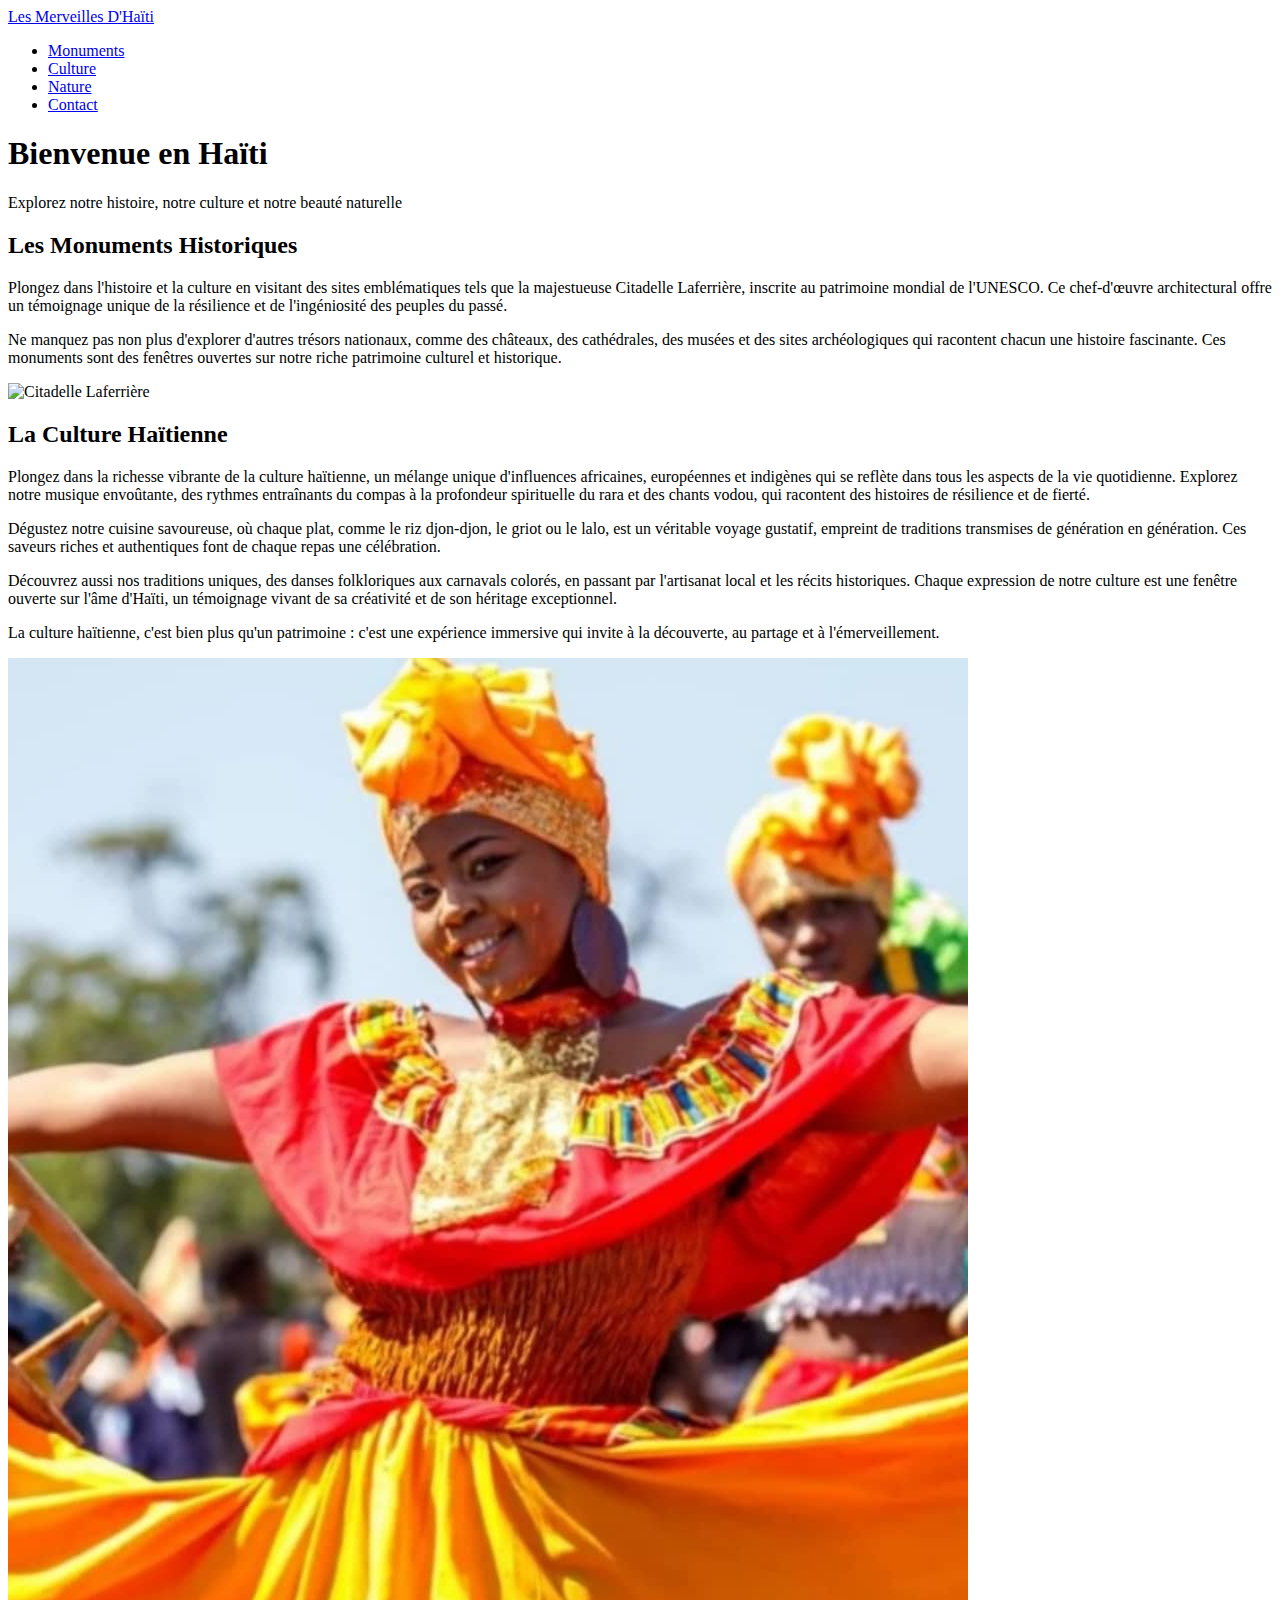
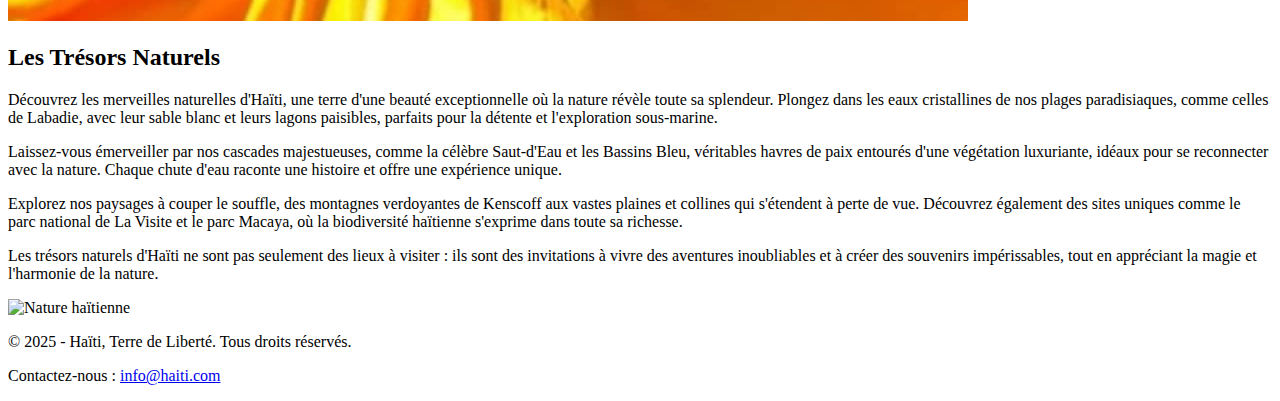
==== index.html @ fac7b8a0 "Update index.html" ====
<!DOCTYPE html>
<html lang="fr">
<head>
    <meta charset="UTF-8">
    <meta name="viewport" content="width=device-width, initial-scale=1.0">
    <title>es Merveilles D'haïti - Guest Page</title>
    <link rel="stylesheet" href="style.css">
    <link rel="stylesheet" href="https://cdnjs.cloudflare.com/ajax/libs/font-awesome/6.0.0-beta3/css/all.min.css">
</head>
<body>
    <nav class="navbar">
        <a href="/" class="logo">Les Merveilles D'Haïti</a>
        <ul class="nav-links">
            <li><a href="#monuments">Monuments</a></li>
            <li><a href="#culture">Culture</a></li>
            <li><a href="#nature">Nature</a></li>
            <li><a href="#contact">Contact</a></li>    
        </ul>
    </nav>

    <header>
        <h1>Bienvenue en Haïti</h1>
        <p>Explorez notre histoire, notre culture et notre beauté naturelle</p>
    </header>
    
    <div class="section" id="monuments">
        <h2>Les Monuments Historiques</h2>
        <p>Plongez dans l'histoire et la culture en visitant des sites emblématiques tels que la majestueuse Citadelle Laferrière, inscrite au patrimoine mondial de l'UNESCO. Ce chef-d'œuvre architectural offre un témoignage unique de la résilience et de l'ingéniosité des peuples du passé.</p>
        <p>Ne manquez pas non plus d'explorer d'autres trésors nationaux, comme des châteaux, des cathédrales, des musées et des sites archéologiques qui racontent chacun une histoire fascinante. Ces monuments sont des fenêtres ouvertes sur notre riche patrimoine culturel et historique.</p>
        <img src="citadelle.jpg" alt="Citadelle Laferrière" class="image">
    </div>
    
    <div class="section" id="culture">
        <h2>La Culture Haïtienne</h2>
        <p>Plongez dans la richesse vibrante de la culture haïtienne, un mélange unique d'influences africaines, européennes et indigènes qui se reflète dans tous les aspects de la vie quotidienne. Explorez notre musique envoûtante, des rythmes entraînants du compas à la profondeur spirituelle du rara et des chants vodou, qui racontent des histoires de résilience et de fierté.</p>
        <p>Dégustez notre cuisine savoureuse, où chaque plat, comme le riz djon-djon, le griot ou le lalo, est un véritable voyage gustatif, empreint de traditions transmises de génération en génération. Ces saveurs riches et authentiques font de chaque repas une célébration.</p>
        <p>Découvrez aussi nos traditions uniques, des danses folkloriques aux carnavals colorés, en passant par l'artisanat local et les récits historiques. Chaque expression de notre culture est une fenêtre ouverte sur l'âme d'Haïti, un témoignage vivant de sa créativité et de son héritage exceptionnel.</p>
        <p>La culture haïtienne, c'est bien plus qu'un patrimoine : c'est une expérience immersive qui invite à la découverte, au partage et à l'émerveillement.</p>
        <img src="culture.jpg" alt="Culture haïtienne" class="image">
    </div>
    
    <div class="section" id="nature">
        <h2>Les Trésors Naturels</h2>
        <p>Découvrez les merveilles naturelles d'Haïti, une terre d'une beauté exceptionnelle où la nature révèle toute sa splendeur. Plongez dans les eaux cristallines de nos plages paradisiaques, comme celles de Labadie, avec leur sable blanc et leurs lagons paisibles, parfaits pour la détente et l'exploration sous-marine.</p>
        <p>Laissez-vous émerveiller par nos cascades majestueuses, comme la célèbre Saut-d'Eau et les Bassins Bleu, véritables havres de paix entourés d'une végétation luxuriante, idéaux pour se reconnecter avec la nature. Chaque chute d'eau raconte une histoire et offre une expérience unique.</p>
        <p>Explorez nos paysages à couper le souffle, des montagnes verdoyantes de Kenscoff aux vastes plaines et collines qui s'étendent à perte de vue. Découvrez également des sites uniques comme le parc national de La Visite et le parc Macaya, où la biodiversité haïtienne s'exprime dans toute sa richesse.</p>
        <p>Les trésors naturels d'Haïti ne sont pas seulement des lieux à visiter : ils sont des invitations à vivre des aventures inoubliables et à créer des souvenirs impérissables, tout en appréciant la magie et l'harmonie de la nature.</p>
        <img src="anature.jpg" alt="Nature haïtienne" class="image">
    </div>
    
    <footer id="contact">
        <p>&copy; 2025 - Haïti, Terre de Liberté. Tous droits réservés.</p>
        <p>Contactez-nous : <a href="mailto:info@haiti.com" class="contact-link">info@haiti.com</a></p>
    </footer>

    <script src="script.js"></script>
</body>
</html>
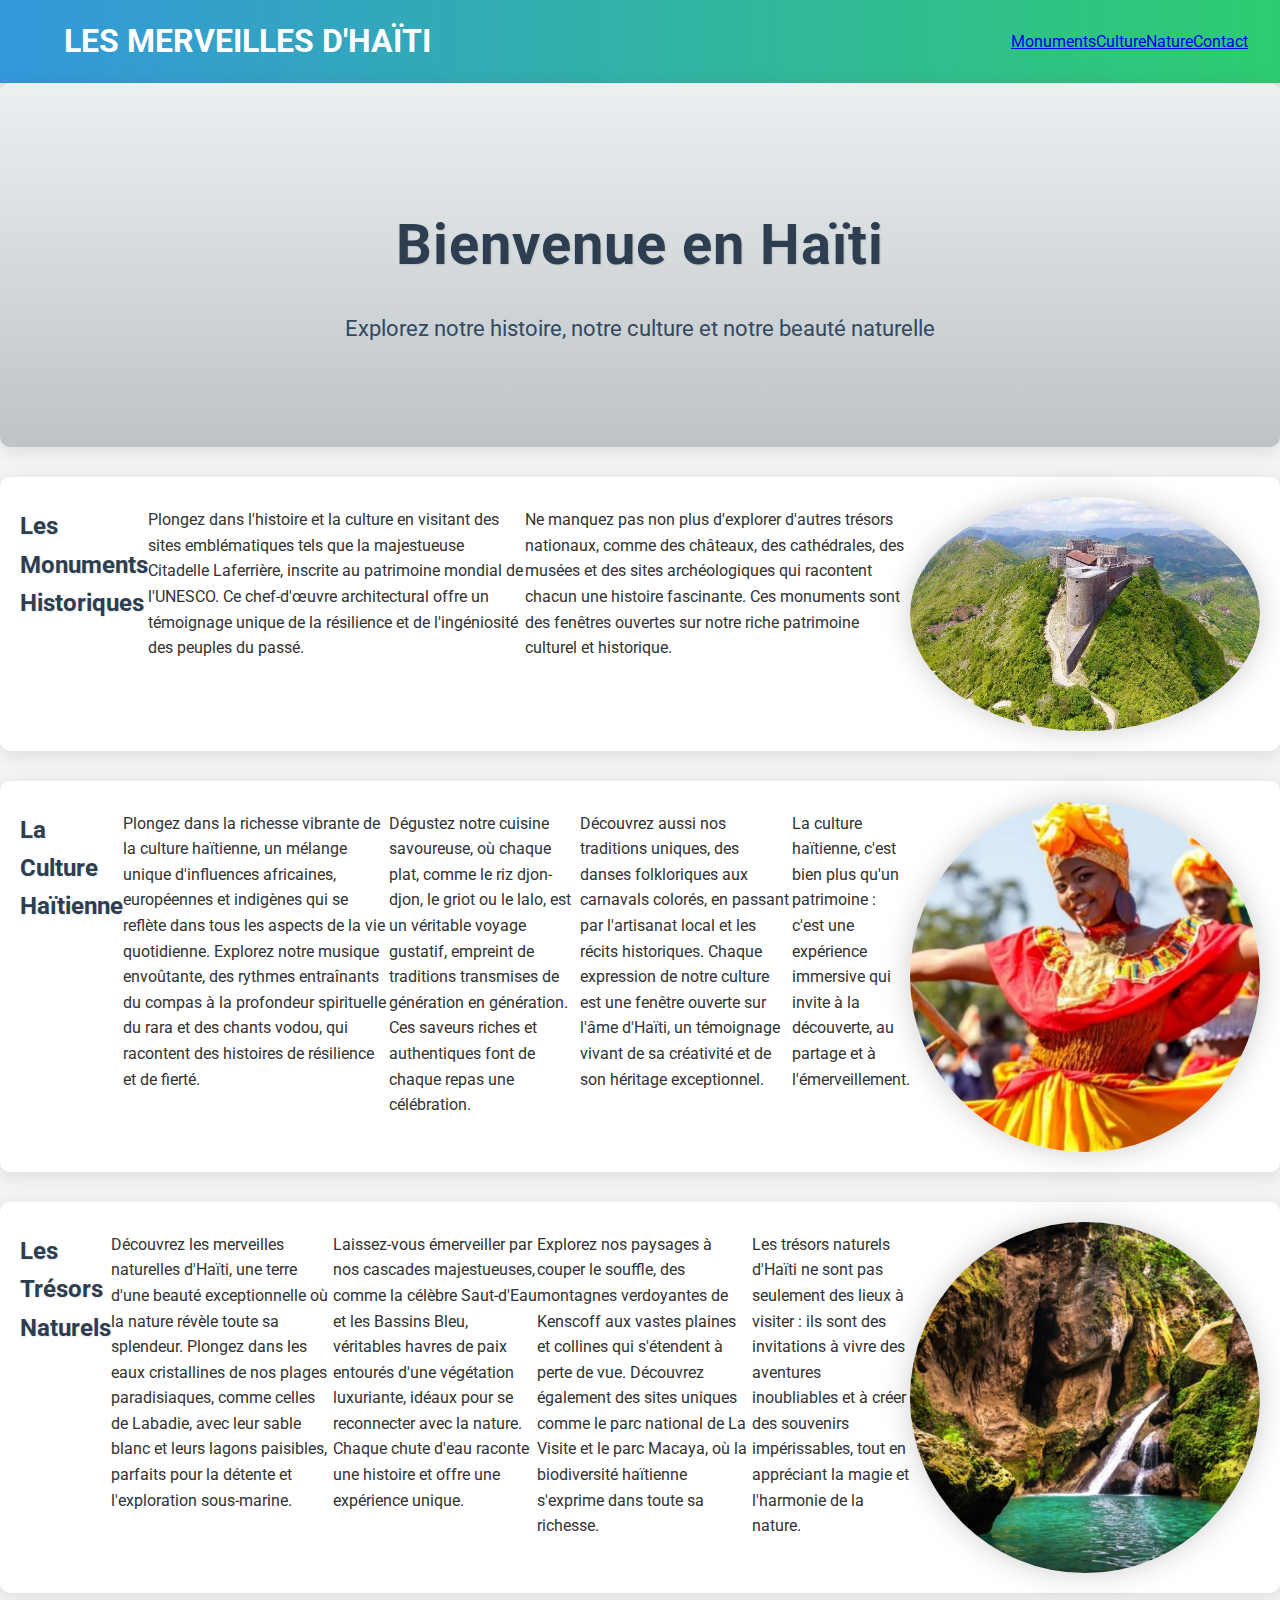
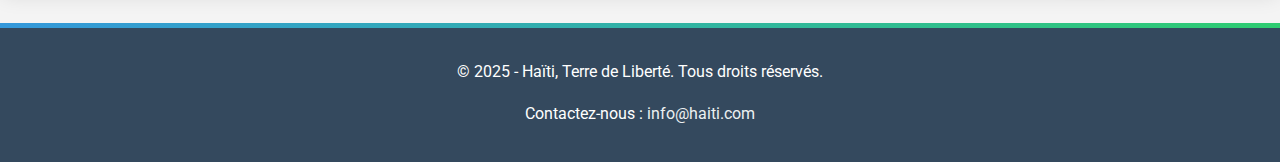
==== commit 64874c97: "Update index.html" ====
--- a/index.html
+++ b/index.html
@@ -6,6 +6,7 @@
     <title>es Merveilles D'haïti - Guest Page</title>
     <link rel="stylesheet" href="style.css">
     <link rel="stylesheet" href="https://cdnjs.cloudflare.com/ajax/libs/font-awesome/6.0.0-beta3/css/all.min.css">
+    <link rel="icon" href="haiti.png" type="image/png">
 </head>
 <body>
     <nav class="navbar">
@@ -27,7 +28,7 @@
         <h2>Les Monuments Historiques</h2>
         <p>Plongez dans l'histoire et la culture en visitant des sites emblématiques tels que la majestueuse Citadelle Laferrière, inscrite au patrimoine mondial de l'UNESCO. Ce chef-d'œuvre architectural offre un témoignage unique de la résilience et de l'ingéniosité des peuples du passé.</p>
         <p>Ne manquez pas non plus d'explorer d'autres trésors nationaux, comme des châteaux, des cathédrales, des musées et des sites archéologiques qui racontent chacun une histoire fascinante. Ces monuments sont des fenêtres ouvertes sur notre riche patrimoine culturel et historique.</p>
-        <img src="citadelle.jpg" alt="Citadelle Laferrière" class="image">
+        <img src="Citadelle.jpg" alt="Citadelle Laferrière" class="image">
     </div>
     
     <div class="section" id="culture">
@@ -45,7 +46,7 @@
         <p>Laissez-vous émerveiller par nos cascades majestueuses, comme la célèbre Saut-d'Eau et les Bassins Bleu, véritables havres de paix entourés d'une végétation luxuriante, idéaux pour se reconnecter avec la nature. Chaque chute d'eau raconte une histoire et offre une expérience unique.</p>
         <p>Explorez nos paysages à couper le souffle, des montagnes verdoyantes de Kenscoff aux vastes plaines et collines qui s'étendent à perte de vue. Découvrez également des sites uniques comme le parc national de La Visite et le parc Macaya, où la biodiversité haïtienne s'exprime dans toute sa richesse.</p>
         <p>Les trésors naturels d'Haïti ne sont pas seulement des lieux à visiter : ils sont des invitations à vivre des aventures inoubliables et à créer des souvenirs impérissables, tout en appréciant la magie et l'harmonie de la nature.</p>
-        <img src="anature.jpg" alt="Nature haïtienne" class="image">
+        <img src="nature.jpg" alt="Nature haïtienne" class="image">
     </div>
     
     <footer id="contact">
--- a/style.css
+++ b/style.css
@@ -0,0 +1,171 @@
+@import url('https://fonts.googleapis.com/css2?family=Roboto:wght@400;700&display=swap');
+
+body {
+    font-family: 'Roboto', sans-serif;
+    margin: 0;
+    padding: 0;
+    line-height: 1.6;
+    color: #333;
+    background-color: #f4f4f4;
+    transition: background-color 0.5s ease;
+}
+
+h1, h2 {
+    color: #2c3e50;
+    text-shadow: 1px 1px 2px rgba(0, 0, 0, 0.1);
+}
+
+.navbar {
+    display: flex;
+    justify-content: space-between;
+    align-items: center;
+    background: linear-gradient(90deg, #3498db, #2ecc71);
+    color: white;
+    padding: 1rem 2rem;
+    box-shadow: 0 2px 10px rgba(0, 0, 0, 0.2);
+}
+
+.navbar .logo {
+    font-size: 32px;
+    text-decoration: none;
+    color: white;
+    font-weight: bold;
+    text-transform: uppercase;
+    margin-left: 2rem;
+    transition: transform 0.3s;
+}
+
+.navbar .logo:hover {
+    transform: scale(1.1);
+}
+
+.navbar ul {
+    display: flex;
+    padding: 0;
+    margin: 0;
+    list-style: none;
+    align-items: center;
+}
+
+.navlink {
+    display: flex;
+    transition: transform 0.15s;
+}
+
+.navlink li a {
+    font-weight: bold;
+    text-decoration: none;
+    text-transform: capitalize;
+    font-size: 24px;
+    margin: 0 15px;
+    color: white;
+    position: relative;
+}
+
+.navlink li a::after {
+    content: '';
+    display: block;
+    width: 0;
+    height: 2px;
+    background: white;
+    transition: width 0.3s;
+}
+
+.navlink li a:hover::after {
+    width: 100%;
+}
+
+header {
+    color: #34495e;
+    text-align: center;
+    padding: 80px 20px;
+    background: linear-gradient(180deg, #ecf0f1, #bdc3c7);
+    border-radius: 10px;
+    box-shadow: 0 4px 20px rgba(0, 0, 0, 0.1);
+}
+
+header h1 {
+    font-size: 56px;
+    margin-bottom: 20px;
+    letter-spacing: 1px;
+}
+
+header p {
+    font-size: 22px;
+    line-height: 1.5;
+}
+
+.section {
+    display: flex;
+    align-items: flex-start;
+    margin: 30px 0;
+    padding: 20px;
+    background: white;
+    border-radius: 10px;
+    box-shadow: 0 4px 20px rgba(0, 0, 0, 0.1);
+}
+
+.section h2,
+.section p {
+    margin: 10px 0;
+    text-align: left;
+}
+
+.section > div {
+    flex: 2;
+    padding-right: 30px;
+}
+
+.section img {
+    flex: 1;
+    max-width: 350px;
+    height: auto;
+    border-radius: 50%;
+    box-shadow: 0 0 30px rgba(0, 0, 0, 0.2);
+    transition: transform 0.3s;
+}
+
+.section img:hover {
+    transform: scale(1.05);
+}
+
+@media (max-width: 768px) {
+    .section {
+        flex-direction: column;
+    }
+
+    .section img {
+        margin-top: 20px;
+        max-width: 100%;
+    }
+}
+
+footer {
+    text-align: center;
+    padding: 20px 0;
+    background: #34495e;
+    color: white;
+    font-size: 16px;
+    position: relative;
+}
+
+footer a {
+    color: #ecf0f1;
+    text-decoration: none;
+    transition: color 0.3s;
+}
+
+footer a:hover {
+    color: #3498db;
+    text-decoration: underline;
+}
+
+footer::before {
+    content: '';
+    position: absolute;
+    top: 0;
+    left: 0;
+    right: 0;
+    height: 5px;
+    background: linear-gradient(90deg, #3498db, #2ecc71);
+}
